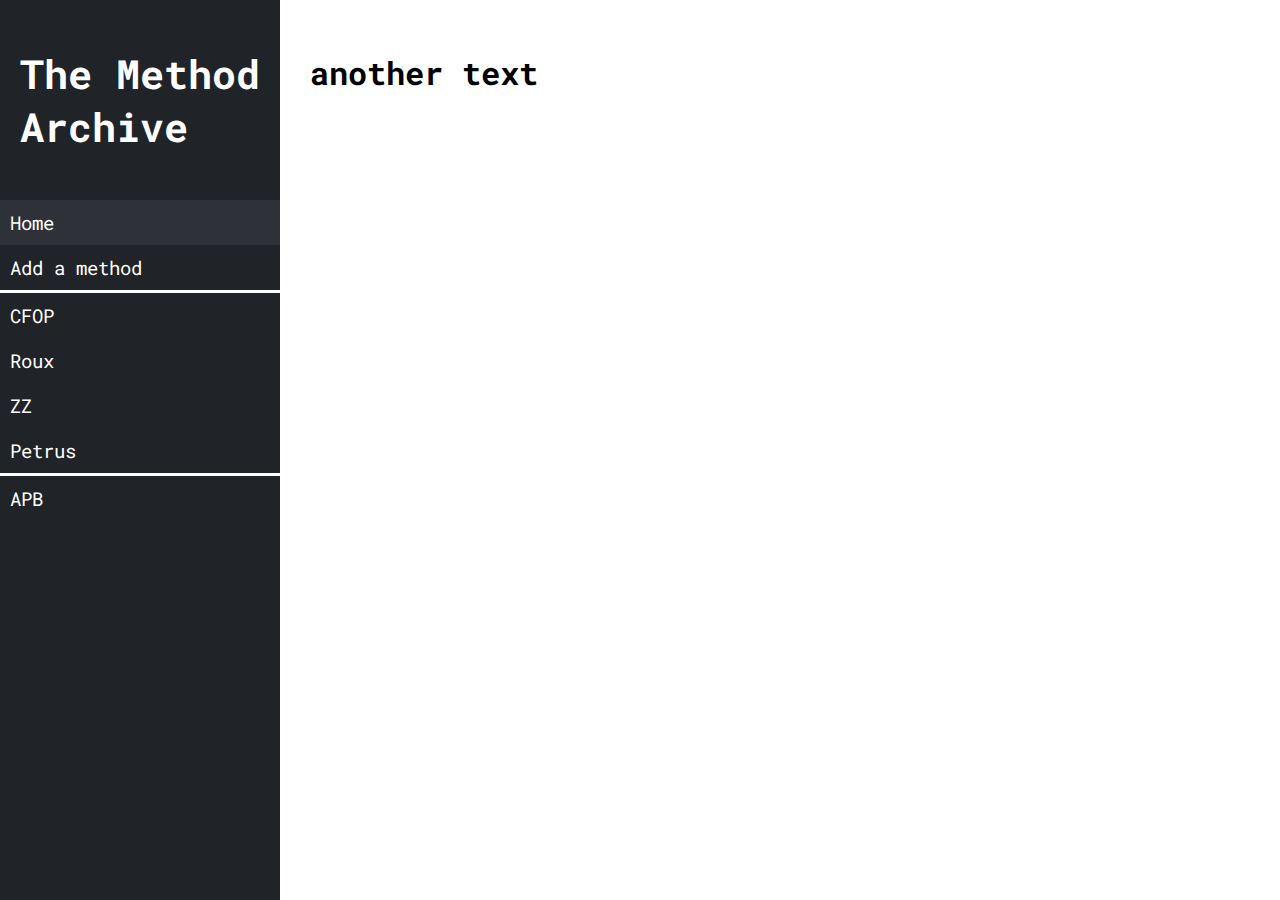
==== index.html @ 0791c452 "initial commit" ====
<!DOCTYPE html>
<html lang="en">
<head>
  <meta charset="UTF-8">
  <meta name="viewport" content="width=device-width, initial-scale=1.0">
  <link href="css/styles.css" rel="stylesheet" />
  <link href="css/h2ml.css" rel="stylesheet" />
  <title>The Method Archive | home</title>
</head>
<body>
  <div id="container">
    <div id="aside">
      <div id="top">
        <h1>The Method <br/>Archive</h1>
      </div>
      <div id="bottom">
        <ul>
          <a href="/"><li id="selected">Home</li></a>
          <li>Add a method</li>
          <hr>
          <a href="methods/cfop"><li>CFOP</li></a>
          <li>Roux</li>
          <li>ZZ</li>
          <li>Petrus</li>
          <hr>
          <li>APB</li>
        </ul>
      </div>
    </div>
    <div id="main">
      <h1>another text</h1>
    </div>
  </div>
</body>
</html>
---- css/styles.css ----
@import url('https://fonts.googleapis.com/css2?family=Roboto+Mono:wght@400;700&display=swap');

body, html {
  margin: 0;
  padding: 0;
  font-family: 'Roboto Mono';
  overflow: hidden;
}

svg {
  float: left;
}

#text {
  padding-right: 100px;
}

#contents {
  background-color: #d0d0d0;
  width: 200px;
  border: 0px solid transparent;
  border-radius: 4px;
  padding: 5px;

}

#container {
  height: 100vh;
}

#contents ul {
  margin: -5px;
  margin-top: 5px;
  margin-bottom: 5px;
}

#images {
  text-align: right;
  font-size: smaller;
  color: #c0c0c0;
}

#container {
  display: grid;
  grid-template-columns: auto 1fr;
}

#main {
  padding: 30px;
  display: grid;
  grid-template-columns: 1fr auto;
  overflow-y: scroll;
}

#aside {
  height: 100vh;
  background: #202327;
  overflow: hidden;
  color: white;
}

#aside h1 {
  font-size: 250%;
  padding: 20px;
}

#aside ul {
  list-style-type: none;
}

#aside ul li {
  margin-left: -40px;
  padding: 10px;
  font-size: 120%;
}

#selected {
  background: #2E3238;
}

#aside ul li:hover {
  background: #2E3238;
}

hr {
  margin-left: -40px;
  margin-top: 0px;
  margin-bottom: 0px;
  background-color: white;
  border: none;
  height: 3px;
}

#aside a {
  color: white;
  text-decoration: none;
}
---- css/h2ml.css ----
h0 {
  font-size: 500%;
  font-weight: 700;
}

h0::after {
  content: '\a';
  white-space: pre;
}
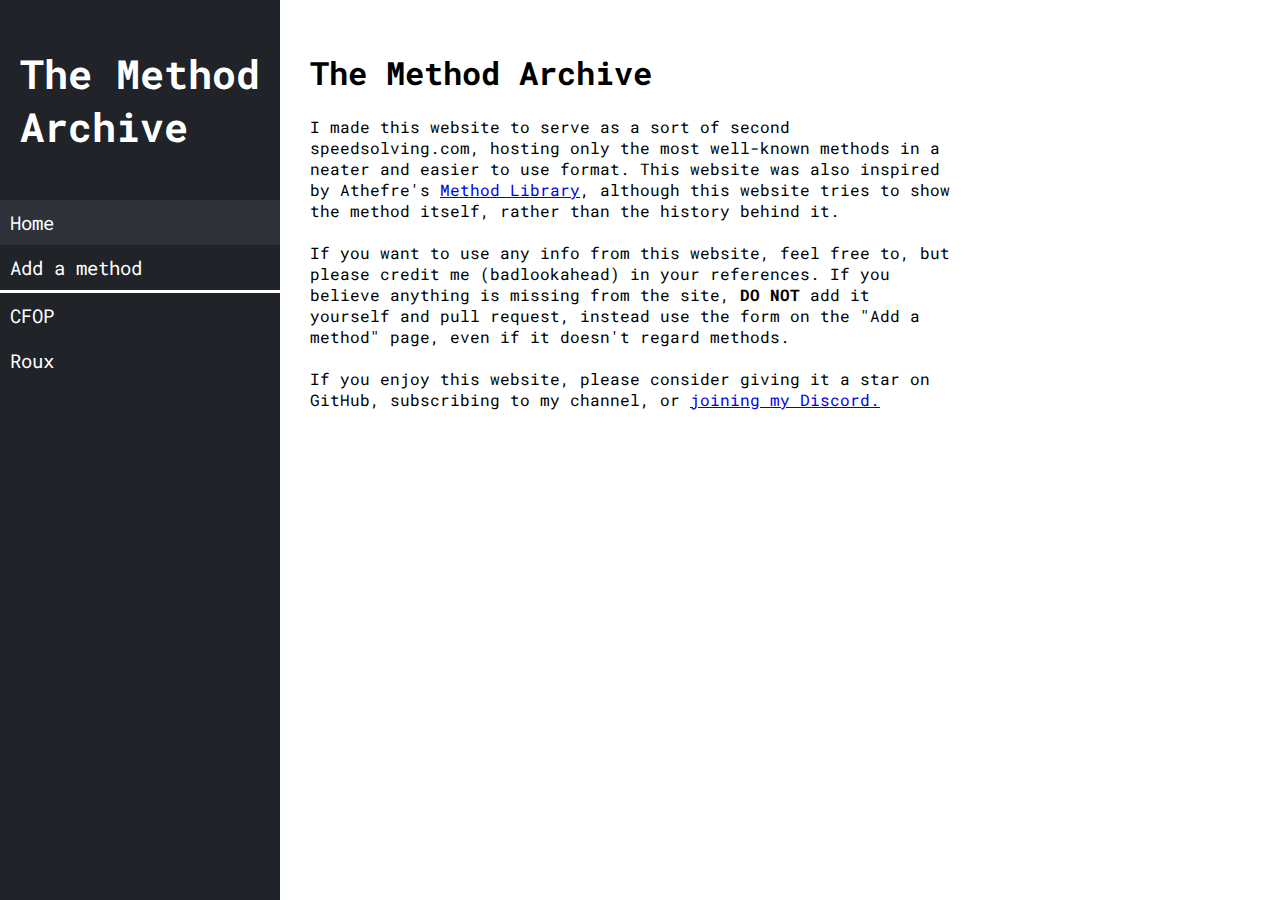
==== commit 49a77073: "more commits" ====
--- a/index.html
+++ b/index.html
@@ -15,20 +15,21 @@
       </div>
       <div id="bottom">
         <ul>
-          <a href="/"><li id="selected">Home</li></a>
-          <li>Add a method</li>
+          <a href="/methodarchive"><li id="selected">Home</li></a>
+          <a href="newmethod"><li>Add a method</li></a>
           <hr>
           <a href="methods/cfop"><li>CFOP</li></a>
-          <li>Roux</li>
-          <li>ZZ</li>
-          <li>Petrus</li>
-          <hr>
-          <li>APB</li>
+          <a href="methods/roux"><li>Roux</li></a>
         </ul>
       </div>
     </div>
     <div id="main">
-      <h1>another text</h1>
+      <div id="text" style="width: 50vw;">
+      <h1>The Method Archive</h1>
+      I made this website to serve as a sort of second speedsolving.com, hosting only the most well-known methods in a neater and easier to use format. This website was also inspired by Athefre's <a href="https://sites.google.com/view/methodlibrary/home?authuser=0">Method Library</a>, although this website tries to show the method itself, rather than the history behind it.<br/><br/>
+      If you want to use any info from this website, feel free to, but please credit me (badlookahead) in your references. If you believe anything is missing from the site, <strong>DO NOT</strong> add it yourself and pull request, instead use the form on the "Add a method" page, even if it doesn't regard methods.<br/><br/>
+      If you enjoy this website, please consider giving it a star on GitHub, subscribing to my channel, or <a href="https://discord.gg/wjM2Cc3yxq">joining my Discord.</a>
+      </div>
     </div>
   </div>
 </body>
